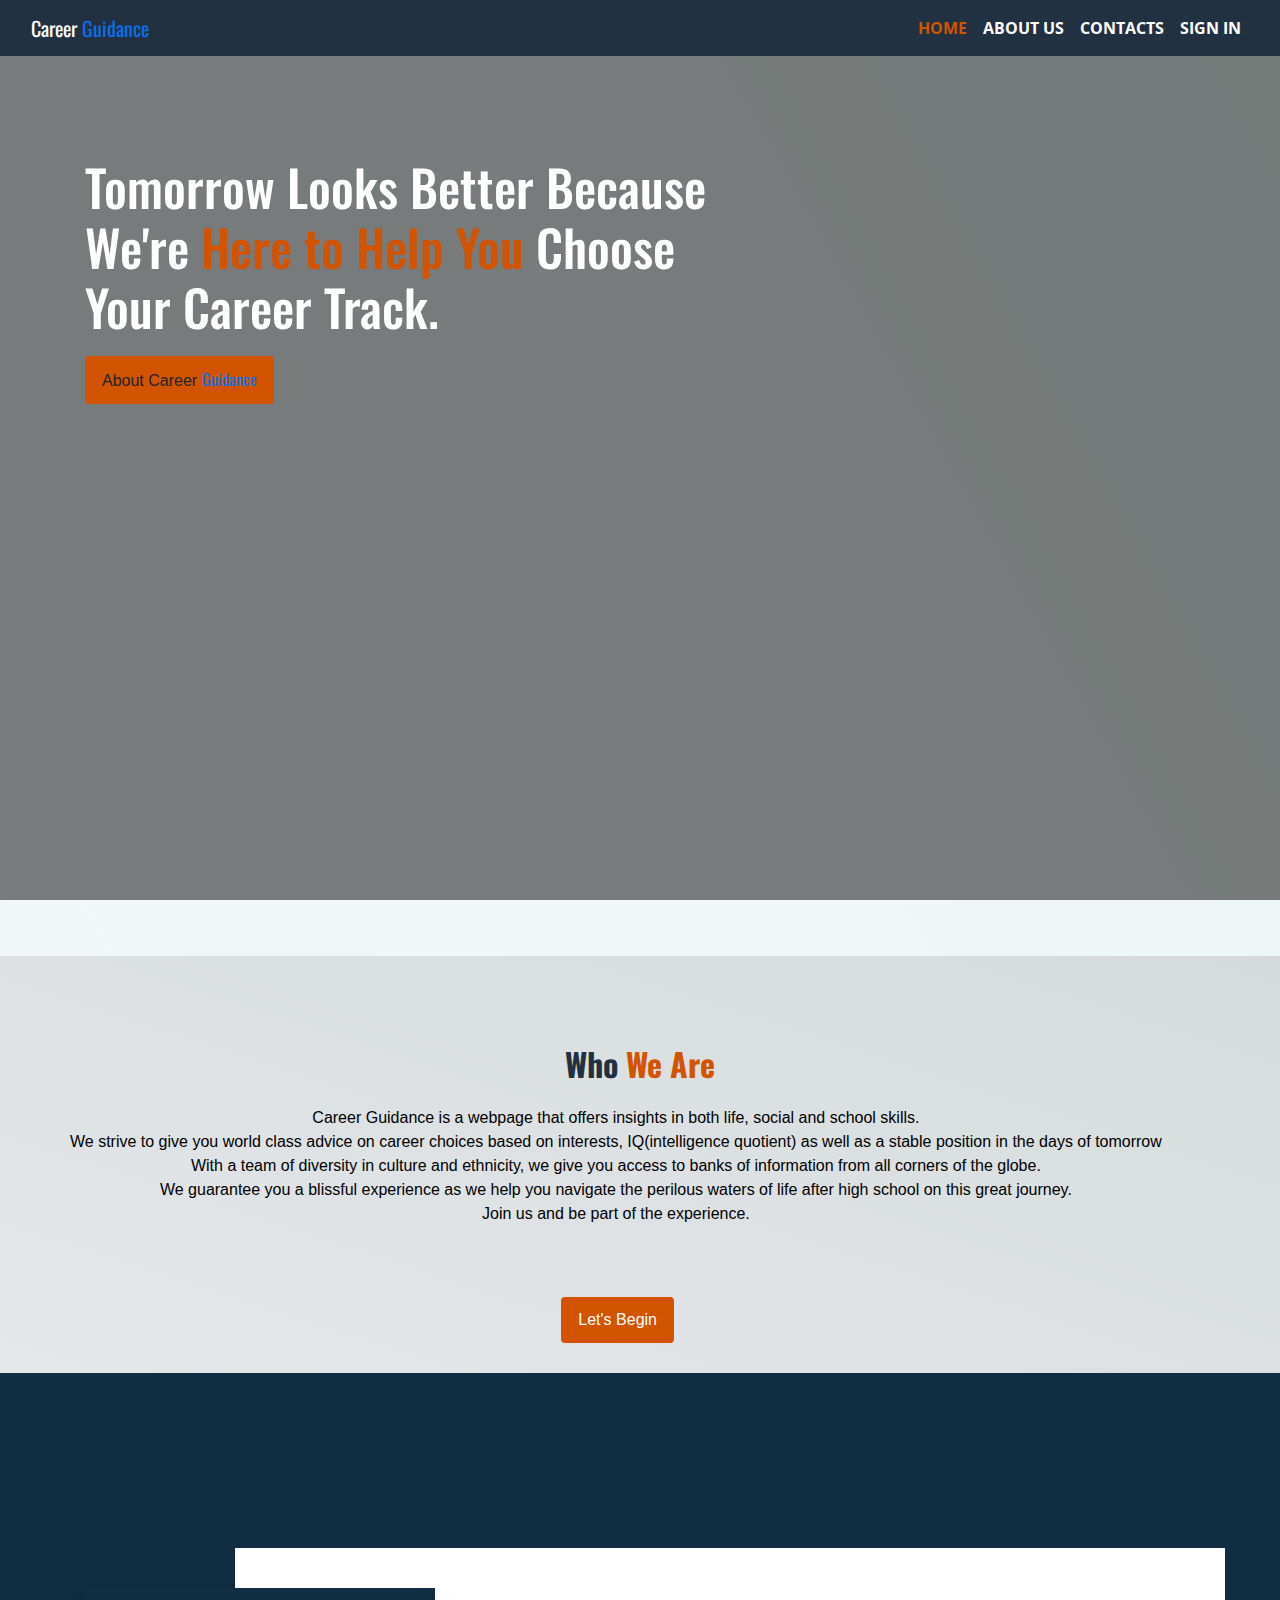
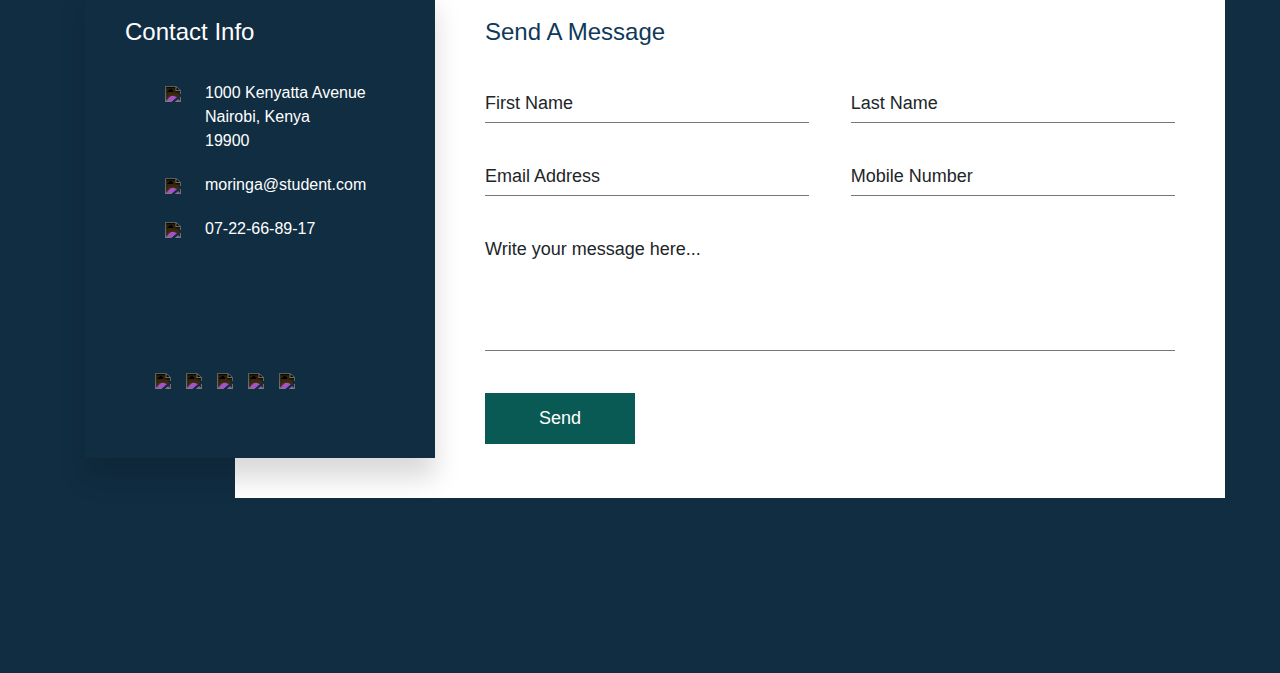
==== index.html @ 1390de10 "make changes" ====
<!DOCTYPE html>
<html lang="en">

<head>
  <meta charset="UTF-8">
  <meta http-equiv="X-UA-Compatible" content="IE=edge">
  <meta name="viewport" content="width=device-width, initial-scale=1.0">
  <meta name="viewport" content="width=device-width, initial-scale=1, shrink-to-fit=no">
  <title>Career Guidance</title>
  <link rel="stylesheet" href="https://stackpath.bootstrapcdn.com/bootstrap/4.3.1/css/bootstrap.min.css" integrity="sha384-ggOyR0iXCbMQv3Xipma34MD+dH/1fQ784/j6cY/iJTQUOhcWr7x9JvoRxT2MZw1T" crossorigin="anonymous">
  <!--Custom CSS-->
  <link rel="stylesheet" href="CSS/styles.css" type="text/css">

  <!--Google Fonts-->
  <link rel="preconnect" href="https://fonts.googleapis.com">
  <link rel="preconnect" href="https://fonts.gstatic.com" crossorigin>
  <link href="https://fonts.googleapis.com/css2?family=Open+Sans&family=Oswald:wght@700&display=swap" rel="stylesheet">
</head>

<body>
  <nav class="navbar navbar-expand-lg navbar-light">
    <div class="container-fluid">
      <a class="navbar-brand" id="text" href="#">Career <span class="brand">Guidance</span></a>
      <button class="navbar-toggler" type="button" data-bs-toggle="collapse" data-bs-target="#navbarSupportedContent" aria-controls="navbarSupportedContent" aria-expanded="false" aria-label="Toggle navigation">
        <span class="navbar-toggler-icon"></span>
      </button>
      <div class="collapse navbar-collapse justify-content-end" id="navbarSupportedContent">
        <ul class="navbar-nav me-auto mb-2 mb-lg-0">
          <li class="nav-item">
            <a class="nav-link active" id="active" aria-current="page" href="#">HOME</a>
          </li>
          <li class="nav-item">
            <a class="nav-link" id="links" href="#">ABOUT US</a>
          </li>
          <li class="nav-item">
            <a class="nav-link" id="links" href="#">CONTACTS</a>
          </li>
          <li class="nav-item">
            <a class="nav-link" id="links" href="#">SIGN IN</a>
          </li>
        </ul>
      </div>
    </div>
  </nav>
      <section class="hero">
         <div class="container">
             <div class="row">
                 <div class="col-sm-12 col-md-7 col-lg-7">
                     <div class="hero-header">
                         <h2>Tomorrow Looks Better Because We're <span class="hero-head">Here to Help You </span>Choose Your Career Track.</h2>
                     </div>
                     <div class="more">
                         <a href="#about">
                            <button class="btn" id="btns">About Career <span class="brand">Guidance</span></button>
                         </a>
                     </div>
                 </div>
             </div>
             <div class="row">
                 <div class="col-sm-12 col-md-12 col-md-12">
                    <div class="scrolls">
                        <a href="#" class="scroll-down" address="true">
                          <img src="Images/mouse_click.png" alt="">
                        </a>
                      </div>
                 </div>
             </div>
         </div> 
      </section>
      <section id="about">
        <div class="container" id="does">
          <div class="row">
            <div class="col-md-12">
              <h2 class="who">Who <span class="guide">We Are</span></h2>
            </div>
            <div class="row">
              <div class="col-md-12">
                <div class="say">
                  <p class="wassup">Career Guidance is a webpage that offers insights in both life, social and school skills.<br>We strive to give you world class advice on career choices based on
                    interests, IQ(intelligence quotient) as well as a stable position in the days of tomorrow <br> With a team of diversity in culture and ethnicity, we give you access to banks of information from all corners of the
                    globe.<br>We guarantee you a blissful experience as we help you navigate the perilous waters of life after high school on this great journey.<br>Join us and be part of the experience.<br> </p>
                </div>
                <div class="login">
                  <button type="button" class="btn btn-dark" id="btns">Let's Begin</button>
                </div>
              </div>
            </div>
          </div>
        </div>
    
      </section>
      <section id="contact">
        <div class="container" id="contain">
          <div id="contactinfo">
            <h1>Contact Info</h1>
            <ul class="info">
              <li>
                <span><img src="Images/location.png" /></span>
                <span
                  >1000 Kenyatta Avenue<br />
                  Nairobi, Kenya<br />
                  19900</span
                >
              </li>
              <li>
                <span><img src="Images/mail.png" /></span>
                <span>moringa@student.com</span>
              </li>
              <li>
                <span><img src="Images/call.png" /></span>
                <span>07-22-66-89-17</span>
              </li>
            </ul>
            <ul class="social-media">
              <li><a href="#"><img src="Images/1.png"></a></li>
              <li><a href="#"><img src="Images/2.png"></a></li>
              <li><a href="#"><img src="Images/3.png"></a></li>
              <li><a href="#"><img src="Images/4.png"></a></li>
              <li><a href="#"><img src="Images/5.png"></a></li>
            </ul>
          </div>
          <div class="contactform">
            <h2>Send A Message</h2>
            <div class="formbox">
              <div class="inputbox w50">
                <input type="text" required>
                <span>First Name</span>
              </div>
              <div class="inputbox w50">
                <input type="text" required>
                <span>Last Name</span>
              </div>
              <div class="inputbox w50">
               <input type="email" required>
               <span>Email Address</span>
              </div>
              <div class="inputbox w50">
                <input type="text" required>
                <span>Mobile Number</span>
              </div>
              <div class="inputbox w100">
                <textarea required></textarea>
                <span>Write your message here...</span>
              </div>
              <div class="inputbox w50">
                <input type="submit" value="Send">
              </div>
            </div>
          </div>
        </div>
      </section>
      <script src="https://cdn.jsdelivr.net/npm/bootstrap@5.0.2/dist/js/bootstrap.bundle.min.js" integrity="sha384-MrcW6ZMFYlzcLA8Nl+NtUVF0sA7MsXsP1UyJoMp4YLEuNSfAP+JcXn/tWtIaxVXM" crossorigin="anonymous"></script>
      <script src="JS/scripts.js"></script>
    </body>
    </html>
---- CSS/styles.css ----
#contact {
  background: url(pexels-photo-2383010.jpeg) no-repeat;
  background-size: cover;
  height: calc(100vh - 80px);
  display: flex;
  justify-content: center;
  align-items: center;
  min-height: 100vh;
  background: #112D42;
}
#contact::before {
  content: '';
  position: absolute;
  top: 0;
  left: 0;
  width: 50%;
  height: 100%;
}
#contain {
  position: relative;
  min-width: 1100px;
  min-height: 550px;
  display: flex;
  z-index: 1000;
}
#contain #contactinfo {
  position: absolute;
  top: 40px;
  width: 350px;
  height: calc(100% - 80px);
  z-index: 1;
  background: #112D42;
  padding: 10px;
  display: flex;
  justify-content: center;
  flex-direction: column;
  justify-content: space-between;
  box-shadow: 0 20px 25px rgba(0, 0, 0, 0.15);
}
#contain #contactinfo h1 {
  color: #fff;
  font-size: 24px;
  position: relative;
  left: 30px;
  top: 20px;
  font-weight: 500;
}
#contain #contactinfo ul.info {
  position: relative;
  bottom: 60px;
  left: 30px;
  margin: 10px 0;
}
#contain #contactinfo ul.info li {
  position: relative;
  list-style: none;
  display: flex;
  margin: 20px 0;
  cursor: pointer;
  align-items: flex-start;
}
#contain #contactinfo ul.info li span:nth-child(1) {
  width: 30px;
  min-width: 20px;
}
#contain #contactinfo ul.info li span:nth-child(1) img {
  max-width: 100%;
  filter: invert(1);
}
#contain #contactinfo ul.info li span:nth-child(2) {
  color: #fff;
  margin-left: 10px;
  font-weight: 300;
}
#contain #contactinfo ul.social-media
{
  position: relative;
  left: 20px;
  bottom: 40px;
  display: flex;
}
#contain #contactinfo ul.social-media li
{
  list-style: none;
  margin-right: 15px;
}
#contain #contactinfo ul.social-media li a
{
  text-decoration: none;
}
#contain #contactinfo ul.social-media li a img
{
  filter: invert(1);
}
#contain .contactform {
  position: absolute;
  padding: 70px 50px;
  padding-left: 250px;
  margin-left: 150px;
  width: calc(100% - 150px);
  height: 100%;
  background: #fff;
  box-shadow: 0, 50px 50px rgba(0, 0, 0, 0.25);
}
#contain .contactform h2
{
  color: #0F3959;
  font-size: 24px;
  font-weight: 500;
}
#contain .contactform .formbox
{
  position: relative;
  display: flex;
  justify-content: space-between;
  flex-wrap: wrap;
  padding-top: 30px;
}
#contain .contactform .formbox .inputbox
{
  position: relative;
  margin-bottom: 35px;
}
#contain .contactform .formbox .inputbox.w50
{
  width: 47%;
}
#contain .contactform .formbox .inputbox.w100
{
  width: 100%;
}
#contain .contactform .formbox .inputbox input,
#contain .contactform .formbox .inputbox textarea
{
  width: 100%;
  resize: none;
  padding: 5px 0;
  font-size: 18px;
  font-weight: 300;
  color: #333;
  border: none;
  outline: none;
  border-bottom: 1px solid #777;
}
#contain .contactform .formbox .inputbox textarea
{
  height: 120px;
}
#contain .contactform .formbox .inputbox span
{
  position: absolute;
  left: 0;
  padding: 5px 0;
  pointer-events: none;
  font-size: 18px;
  font-weight: 300;
  transition: 0.3s;
}
#contain .contactform .formbox .inputbox input:focus ~ span,
#contain .contactform .formbox .inputbox input:valid ~ span,
#contain .contactform .formbox .inputbox textarea:focus ~ span,
#contain .contactform .formbox .inputbox textarea:valid ~ span
{
  transform: translate(-20px);
  font-size: 12px;
  font-weight: 400;
  letter-spacing: 1px;
  color: #095A55;
  font-weight: 500;
}
#contain .contactform .formbox .inputbox input[type="submit"]
{
position: relative;
cursor: pointer;
background: #095A55;
color: #fff;
border: none;
max-width: 150px;
padding: 12px;
}
#contain .contactform .formbox .inputbox input[type="submit"]:hover
{
  background: #0D948D;
}
body{
    box-sizing: border-box;
    background-image: linear-gradient(to right top, #eafaf1, #ebf9f3, #edf9f5, #eff8f6, #f1f7f6, #f1f7f6, #f1f6f6, #f1f6f6, #eff6f6, #ecf6f5, #eaf6f4, #e8f6f3);
}
.navbar{
    background-color: #223141;
}
#text{
    font-family: 'Oswald', sans-serif;
    text-decoration: none;
    color: white;
}
.brand{
    color: #0a6fe9;
    font-family: 'Oswald', sans-serif;
}
#active{
    color: #D35400;
}
.nav-link{
    font-family: 'Open Sans', sans-serif;
    font-weight: 700;
}
#links{
    color: white;
}
#links:hover{
    background-color: #D35400;
}

/*hero section*/
.hero{
    height: 100vh;
    width: 100%;
    background:
    linear-gradient(
      rgba(0, 0, 0, 0.5),
      rgba(0, 0, 0, 0.5)
    ),
    url(../Images/hero/1.jpg);
    background-repeat: no-repeat;
    background-position: center;
    background-size: cover;
    background-attachment: fixed;
}
.hero-header{
    margin-top: 100px;
}
.hero-header h2{
    color: white;
    font-size: 50px;
    font-family: 'Oswald', sans-serif;
}
.hero-head{
    color:#D35400;
}
.more{
    margin-top: 20px;
}
#btns{
    background-color: #D35400;
    border: 5px solid #D35400;
}
#btns:hover{
    color: white;
    background-color: black;
    border: 5px solid black;
}
.scroll-down {
    position: absolute;
    top: 30vh;
    left: 50%;
    margin-left: -16px;
    -webkit-animation: bounce 2s infinite 2s;
    animation: bounce 2s infinite 2s;
    -webkit-transition: all .2s ease-in;
    transition: all .2s ease-in;
  }
  @keyframes bounce {
    0%,
    100%,
    20%,
    50%,
    80% {
      -webkit-transform: translateY(0);
      -ms-transform: translateY(0);
      transform: translateY(0);
    }
    40% {
      -webkit-transform: translateY(-10px);
      -ms-transform: translateY(-10px);
      transform: translateY(-10px);
    }
    60% {
      -webkit-transform: translateY(-5px);
      -z-index:1;ms-transform: translateY(-5px);
      transform: translateY(-5px);

    }
  }

  #about {
  background-image: linear-gradient(to right top, #E5E7E9, #E1E4E6, #DDE1E3, #D9DEDF, #D5DBDB);
  padding-bottom: 30px;
}

.who {
  text-align: center;
  padding-top: 8%;
  color: #223141;
  font-weight: 900;
  font-family: "Oswald", sans-serif;
}

.say {
  margin-top: 15px;
}

.wassup {
  padding-bottom: 5%;
  color: black;
  text-align: center;
}

.login {
  margin-left: 45%;
}

.guide{
  color: #D35400;
  font-weight: 900;
  font-family: "Oswald", sans-serif;
}

@media screen and (min-width:480px) and (max-width: 767px){
    .scroll-down{
        top: 10vh;
    }
    .hero-header h2{
        font-size: 40px;
    }
    .login {
      margin-left: 40%;
    }
}
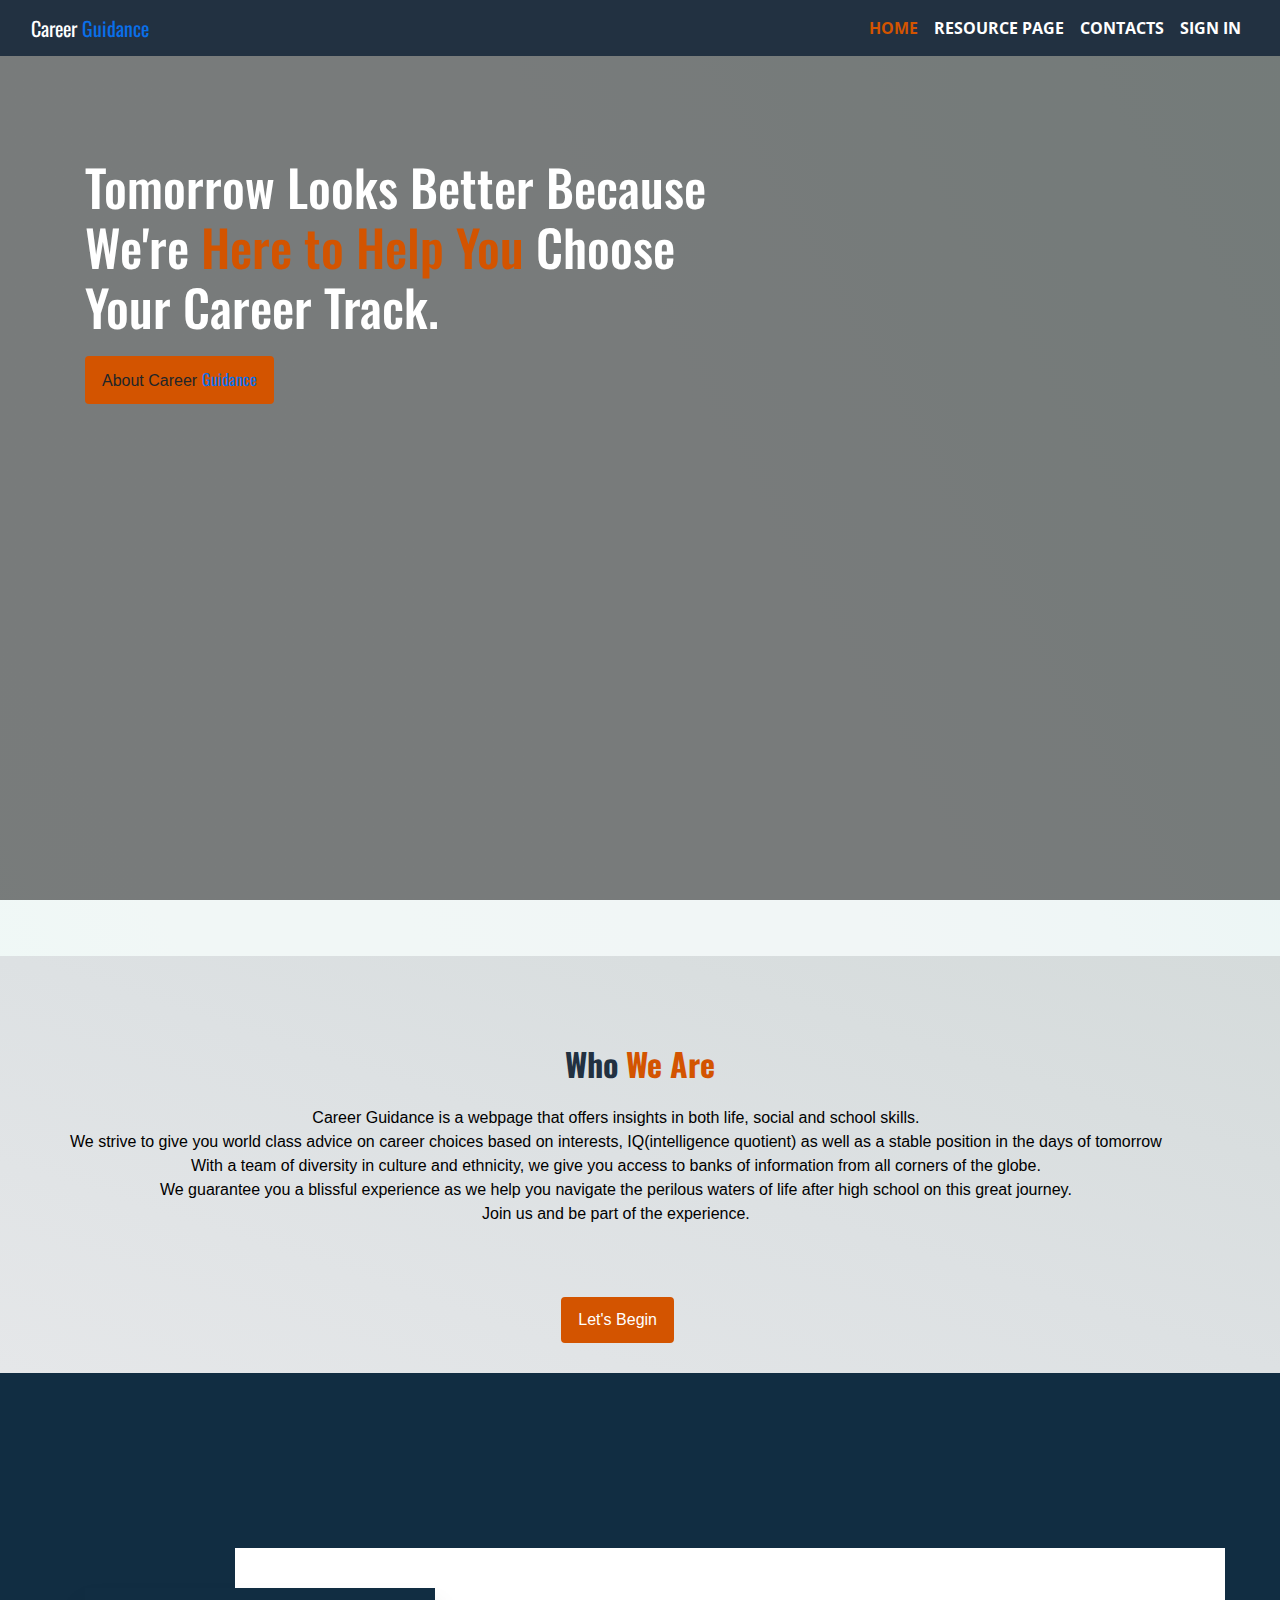
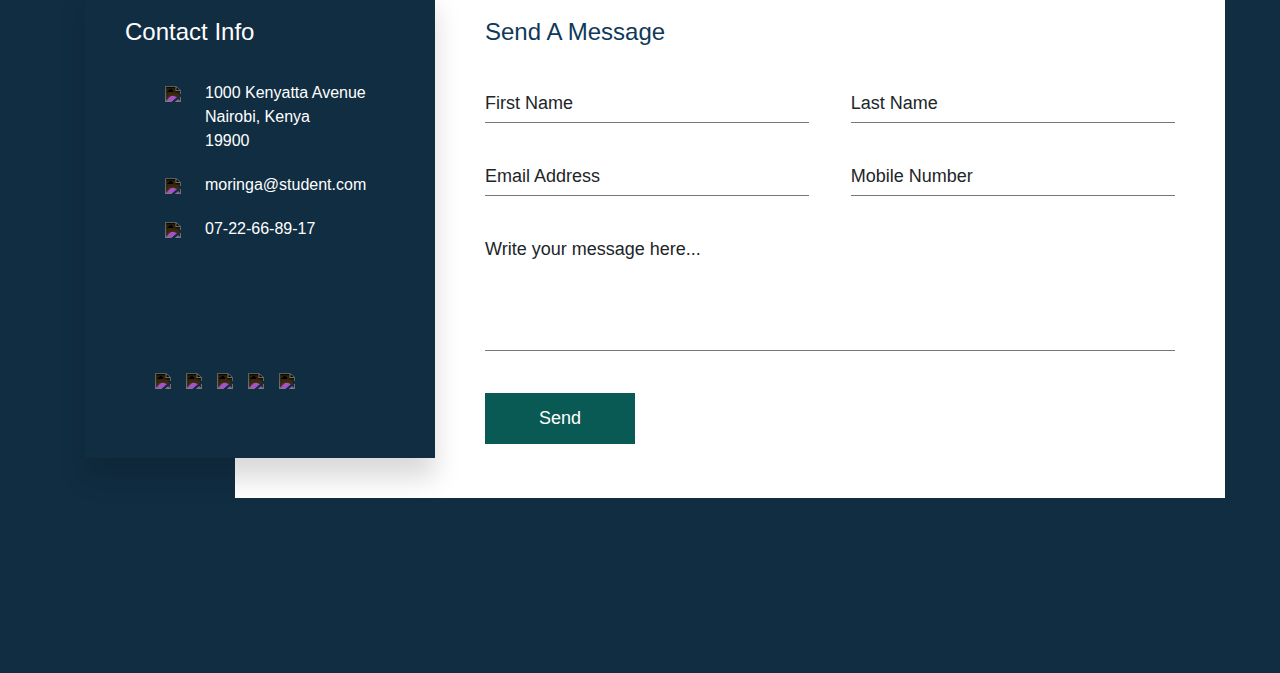
==== commit 6819d1cc: "Merge pull request #14 from samwel-chege/page-all" ====
--- a/index.html
+++ b/index.html
@@ -30,13 +30,13 @@
             <a class="nav-link active" id="active" aria-current="page" href="#">HOME</a>
           </li>
           <li class="nav-item">
-            <a class="nav-link" id="links" href="#">ABOUT US</a>
+            <a class="nav-link" id="links" href="interest.html">RESOURCE PAGE</a>
           </li>
           <li class="nav-item">
-            <a class="nav-link" id="links" href="#">CONTACTS</a>
+            <a class="nav-link" id="links" href="#contact">CONTACTS</a>
           </li>
           <li class="nav-item">
-            <a class="nav-link" id="links" href="#">SIGN IN</a>
+            <a class="nav-link" id="links" href="login.html">SIGN IN</a>
           </li>
         </ul>
       </div>
@@ -81,7 +81,9 @@
                     globe.<br>We guarantee you a blissful experience as we help you navigate the perilous waters of life after high school on this great journey.<br>Join us and be part of the experience.<br> </p>
                 </div>
                 <div class="login">
-                  <button type="button" class="btn btn-dark" id="btns">Let's Begin</button>
+                  <a href="login.html">
+                    <button type="button" class="btn btn-dark" id="btns">Let's Begin</button>
+                  </a>
                 </div>
               </div>
             </div>
@@ -153,4 +155,6 @@
       <script src="JS/scripts.js"></script>
     </body>
     </html>
- + 
+
+
--- a/CSS/styles.css
+++ b/CSS/styles.css
@@ -329,3 +329,4 @@
     }
 }
 
+
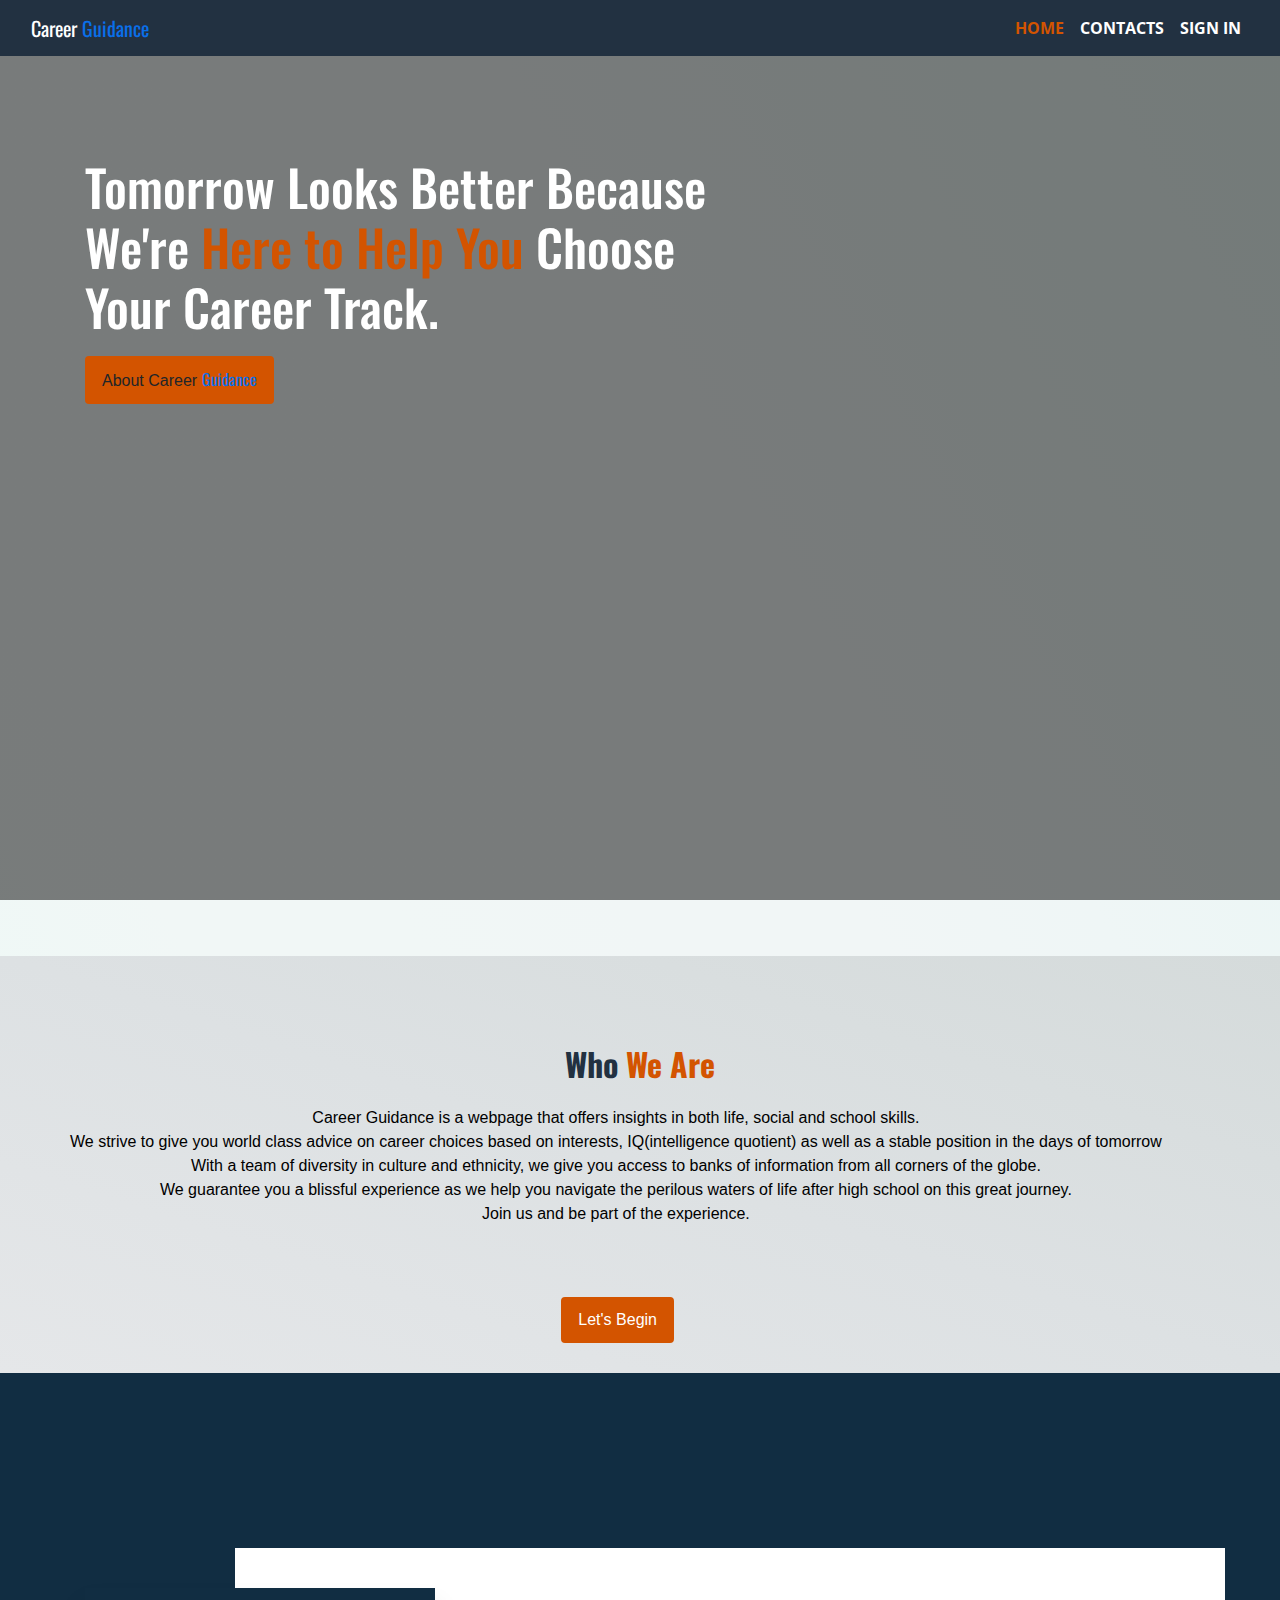
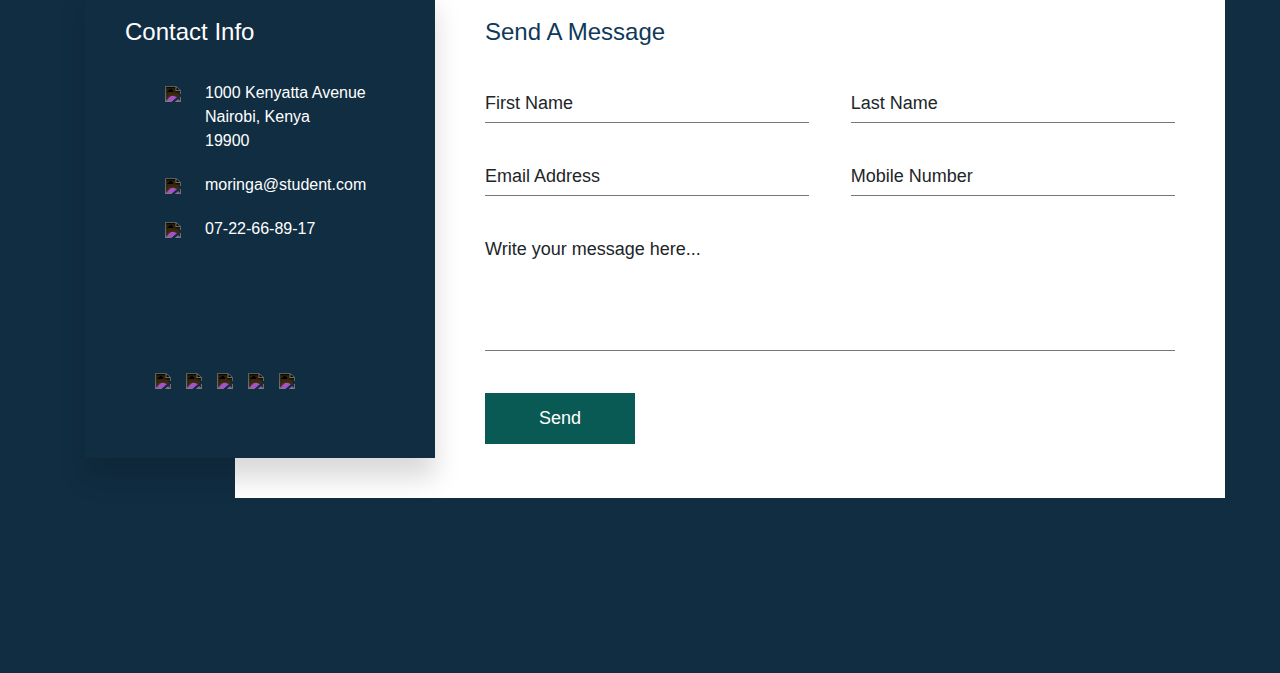
==== commit 26eec1f6: "Merge pull request #18 from samwel-chege/interest-page" ====
--- a/index.html
+++ b/index.html
@@ -28,9 +28,6 @@
         <ul class="navbar-nav me-auto mb-2 mb-lg-0">
           <li class="nav-item">
             <a class="nav-link active" id="active" aria-current="page" href="#">HOME</a>
-          </li>
-          <li class="nav-item">
-            <a class="nav-link" id="links" href="interest.html">RESOURCE PAGE</a>
           </li>
           <li class="nav-item">
             <a class="nav-link" id="links" href="#contact">CONTACTS</a>
